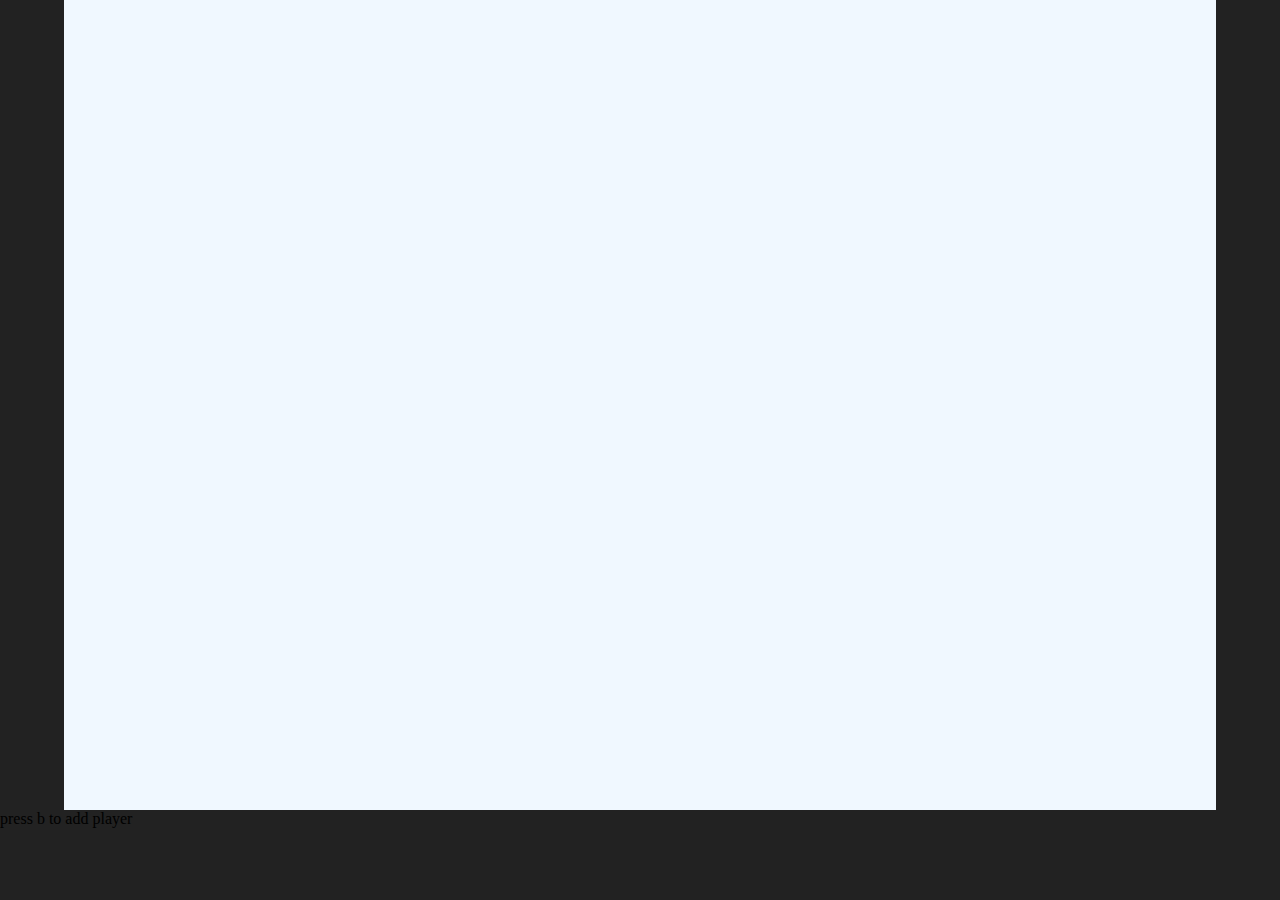
==== index.html @ 00a7c7b5 "first commit" ====
<!DOCTYPE html>
<html lang="en">
<head>
    <meta charset="UTF-8">
    <meta name="viewport" content="width=device-width, initial-scale=1.0">
    <title>Document</title>
    <link rel="stylesheet" href="game.css">
    <script type="module" src="slimevolley.js"></script>

</head>
<body>
  <div id="main">

  </div>
  <div>press b to add player</div>
</body>
</html>
---- game.css ----
* {
	margin: 0;
	padding: 0;
}

body {
  background-color: #222222;
}

#fields {
	height: 60vh;
	width: 60vw;
	margin-left: auto;
	margin-right: auto;
	position: relative;
	background-color: aliceblue;
}




#wall {
	position: absolute;
	margin-left: auto;
	margin-right: auto;
	bottom: 0px;
	left: 50%;
	width: 3%;
	height: 20%;
	background-color: darkblue;
}

#wall-top {
	position: absolute;
	width: 10px;
	height: 5px;
	bottom: 0px;
	left: 10%;
	border-top-left-radius: 110px;
	border-top-right-radius: 110px;
	border-bottom: 0;
}

#wall,
#wall-top {
	background-color: darkblue;
}

.ball {
	position: absolute;
	top: 100px;
	left: 255px;
	width: 40px;
	height: 40px;
	border-radius: 50%;
	background-color: rebeccapurple;
}

.slime {
	position: absolute;
	width: 100px;
	height: 50px;
	border-top-left-radius: 110px;
	border-top-right-radius: 110px;
	border-bottom: 0;
}



#slime1 {
	top: 200px;
	left: 155px;
	background-color: gold;
}



#slime2 {
	top: 200px;
	left: 505px;
	background-color: crimson;
}

#menu {
	height: 70%;
	width: 100%;
	display: grid;
	position: absolute;
	top: 15%;
	transform;
	translateY(-50%);
	grid-template-columns: repeat(10, 1fr);
	gap: 10px;
	grid-template-rows: 1fr 1fr 1fr 1fr 3fr;
}

div#menu>div {
	margin-left: auto;
	margin-right: auto;
}

.slimePic1 {
	grid-column: 1 / 6;
	grid-row: 1;
}

.slimePic2 {
	grid-column: 7 / 11;
	grid-row: 1;
}

.player1 {
	grid-column: 1 / 6;
	grid-row: 2
}

.player2 {
	grid-column: 6 / 11;
	grid-row: 2;
}

#p1up {
	grid-column: 3;
	grid-row: 3;
}

#p2up {
	grid-column: 8;
	grid-row: 3;
}

#p1left {
	grid-column: 2;
	grid-row: 4;
}

#p1right {
	grid-column: 4;
	grid-row: 4;
}

#p2left {
	grid-column: 7;
	grid-row: 4;
}

#p2right {
	grid-column: 9;
	grid-row: 4;
}

#start-button {
	grid-column: 1 / 11;
	grid-row: 5;
}

.slimeNP {
	width: 100px;
	height: 50px;
	background-color: gold;
	border-top-left-radius: 110px;
	border-top-right-radius: 110px;
	border-bottom: 0;
}

.slimeNP2 {
	width: 100px;
	height: 50px;
	background-color: crimson;
	border-top-left-radius: 110px;
	border-top-right-radius: 110px;
	border-bottom: 0;
}

#score-board {
	width: 100%;
	height: 20%;
	list-style-type: disc;
	list-style-position: inside;
	display: grid;
	grid-template-columns: repeat(5, 1fr) 4fr repeat(5, 1fr);
	gap: 1px;
}

#score-board>li {
	font-size: 50px;
	margin-left: 40%;
	margin-right: auto;
}

.score1 {
	color: gold;
}

.score2 {
	color: crimson;
}

.noScore {
	color: floralwhite;
}

.empty {
	list-style-type: none;
}

.scoreBall {
	width: 40px;
	height: 40px;
	border-radius: 50%;
}

.modal {
	display: block;
	position: relative;
	z-index: 1;
	left: 0;
	top: 20%;
	width: 100%;
	height: 8vh;
	background-color: gray;
}

.modal>p {
	font-size: 6vh;
}

#countdown {
	display: none;
	margin: auto;
	text-align: center;
}

#win-screen {
	display: none;
	text-align: center;
}

#key-prompt {
	display: none;
	font-size: 5vh;
	margin: auto;
	text-align: center;
	position: relative;
	z-index: 1;
	width: 30vw;
	height: 30vh;
	background-color: gray;
}


#main {
	height: 90vh;
	width: 90vw;
	margin: auto auto auto auto;
	position: relative;
	background-color: aliceblue;
	display: flex;
	flex-wrap: wrap;
}

.playerPreview {
  border: dashed 0.1px;
  flex-shrink: 1;
  min-width: 45%;
  flex-grow:1;
}
.teamTextContainer {
 margin: auto;
 display:flex;
 flex-direction: column;
 align-items: center;
}
.teamTextContainer  button {
  margin: 5px;
  padding: 10px 0px 10px 0px;
  border: none;
  text-decoration: none;
  background-color: #222222;
  color: aliceblue;
  width: 3rem;

}
.nameContainer {
  background-color: #222222;
  color: aliceblue;
  width: 100%;
  display: flex;
  flex-direction: row;
  align-items:center;
  padding: 10px 0px 10px 0px;
}
.name {
  flex-grow:1;
  text-align: center;

}
.teamText{
  width: 30%;
  margin: 15px;
	color: #888888;
  cursor: pointer;
}
.teamText:nth-of-type(1) {
  text-align:right;
}
.teamOne{
/*	color: #db0c0c;*/
	color: gold;

}
.teamTwo{
/*	color: #1fe322;*/
	color: crimson;
}
.teamColorOne {
	background-color: gold !important;
}

.teamColorTwo {
	background-color: crimson !important;
}

.dashCd {
/*  background-color: grey !important;*/
}
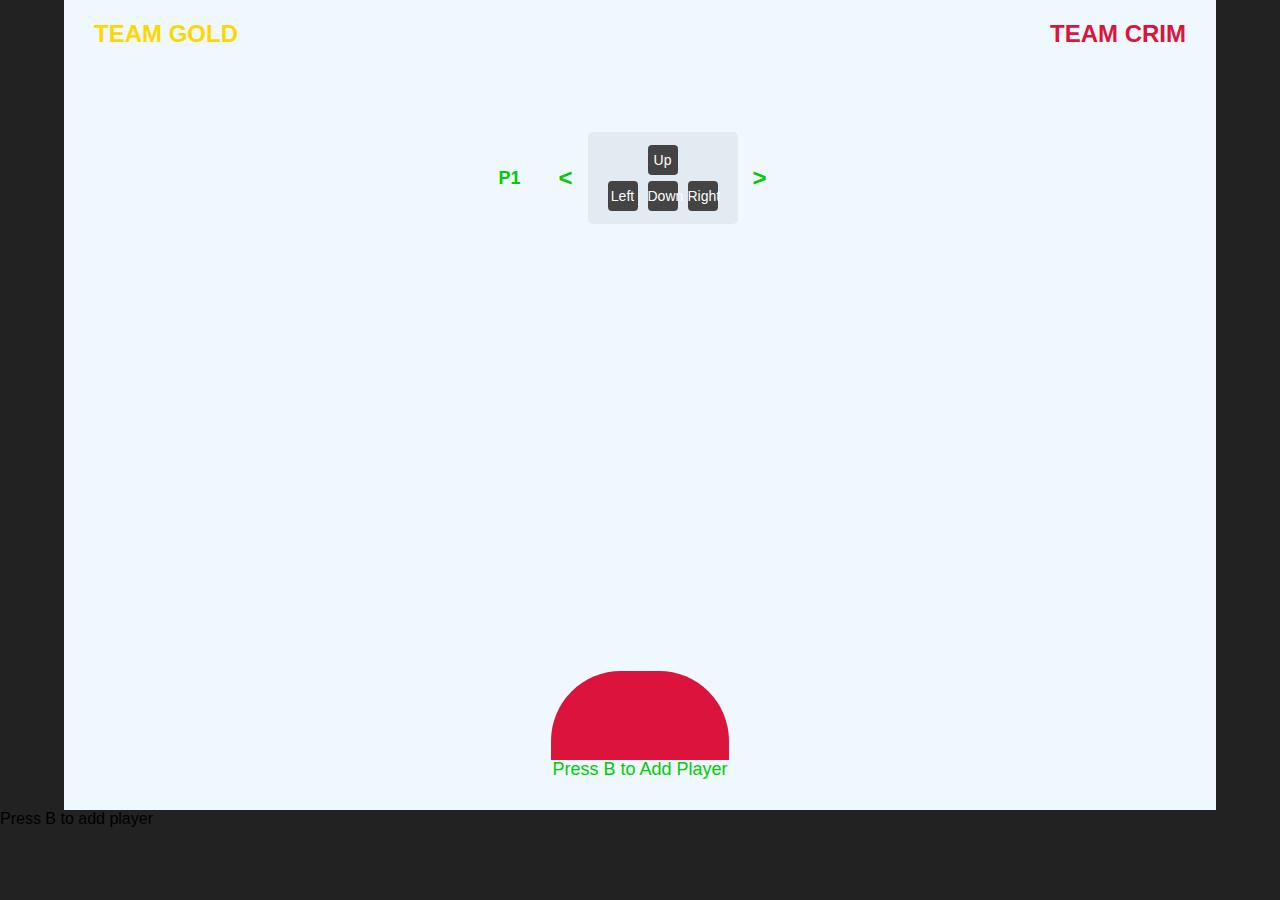
==== commit 57154ee9: "add start game functionality" ====
--- a/index.html
+++ b/index.html
@@ -1,17 +1,22 @@
 <!DOCTYPE html>
 <html lang="en">
+
 <head>
-    <meta charset="UTF-8">
-    <meta name="viewport" content="width=device-width, initial-scale=1.0">
-    <title>Document</title>
-    <link rel="stylesheet" href="game.css">
-    <script type="module" src="slimevolley.js"></script>
+  <meta charset="UTF-8">
+  <meta name="viewport" content="width=device-width, initial-scale=1.0">
+  <title>Slime Volleyball</title>
+  <link rel="stylesheet" href="game.css">
+  <script type="module" src="events.js"></script>
+  <script type="module" src="constants.js"></script>
+  <script type="module" src="gameState.js"></script>
+  <script type="module" src="startButton.js"></script>
+  <script type="module" src="slimevolley.js"></script>
+</head>
 
-</head>
 <body>
   <div id="main">
+  </div>
+  <div class="instructions">Press B to add player</div>
+</body>
 
-  </div>
-  <div>press b to add player</div>
-</body>
-</html>
+</html>--- a/game.css
+++ b/game.css
@@ -1,326 +1,448 @@
 * {
-	margin: 0;
-	padding: 0;
+  margin: 0;
+  padding: 0;
+  box-sizing: border-box;
 }
 
 body {
   background-color: #222222;
-}
-
-#fields {
-	height: 60vh;
-	width: 60vw;
-	margin-left: auto;
-	margin-right: auto;
-	position: relative;
-	background-color: aliceblue;
-}
-
-
-
+  font-family: Arial, sans-serif;
+}
+
+#main {
+  height: 90vh;
+  width: 90vw;
+  margin: auto;
+  position: relative;
+  background-color: aliceblue;
+  display: flex;
+  flex-direction: column;
+}
+
+.teamHeadersContainer {
+  display: flex;
+  justify-content: space-between;
+  width: 100%;
+  padding: 10px 0;
+}
+
+.teamHeader {
+  font-size: 24px;
+  font-weight: bold;
+  padding: 10px 30px;
+}
+
+.teamGoldHeader {
+  color: gold;
+}
+
+.teamCrimHeader {
+  color: crimson;
+}
+
+.playersArea {
+  display: flex;
+  flex-direction: column;
+  align-items: center;
+  padding: 20px;
+  flex-grow: 1;
+  position: relative;
+  min-height: 400px;
+}
+
+.playerContainer {
+  display: flex;
+  align-items: center;
+  margin: 15px 0;
+  transition: transform 0.3s ease;
+  position: relative;
+  width: 100%;
+  justify-content: center;
+  height: 150px; 
+}
+
+.playerLabel {
+  color: #0c0;
+  font-weight: bold;
+  font-size: 18px;
+  margin-right: 15px;
+  min-width: 30px;
+  transition: color 0.3s ease;
+}
+
+.teamOneText {
+  color: gold;
+}
+
+.teamTwoText {
+  color: crimson;
+}
+
+.controlsContainer {
+  display: flex;
+  align-items: center;
+}
+
+/* Team selectors (arrows) */
+.teamSelector {
+  display: inline-block;
+  color: #0c0;
+  font-weight: bold;
+  font-size: 24px;
+  cursor: pointer;
+  margin: 0 15px;
+}
+
+/* Keys panel background */
+.keysPanelContainer {
+  background-color: rgba(0, 0, 0, 0.05);
+  border-radius: 5px;
+  padding: 10px;
+  width: 150px;
+}
+
+/* Keys container */
+.keysContainer {
+  display: flex;
+  flex-direction: column;
+  align-items: center;
+}
+
+.buttonLine {
+  display: flex;
+  margin: 3px 0;
+  width: 100%;
+  justify-content: center;
+}
+
+.keyButton {
+  display: inline-block;
+  background-color: #444;
+  color: white;
+  border: none;
+  border-radius: 4px;
+  margin: 0 5px;
+  width: 30px;
+  height: 30px;
+  text-align: center;
+  font-size: 14px;
+  line-height: 30px;
+  padding: 0;
+}
+
+.keySlot {
+  width: 30px;
+  height: 30px;
+  margin: 0 5px;
+}
+
+.teamOne {
+  transform: translateX(-250px);
+}
+
+.teamTwo {
+  transform: translateX(250px);
+}
+
+.addPlayerButton {
+  color: #0c0;
+  font-size: 18px;
+  cursor: pointer;
+  padding: 10px;
+  text-align: center;
+  position: absolute;
+  bottom: 20px;
+  left: 50%;
+  transform: translateX(-50%);
+}
+
+.slime {
+  position: absolute;
+  width: 70px;  
+  height: 35px; 
+  border-top-left-radius: 70px; 
+  border-top-right-radius: 70px;
+  border-bottom: 0;
+  z-index: 10;
+  transition: background-color 0.3s ease;
+}
+
+.teamColorOne {
+  background-color: gold !important;
+}
+
+.teamColorTwo {
+  background-color: crimson !important;
+}
+
+.ball {
+  position: absolute;
+  width: 40px;
+  height: 40px;
+  border-radius: 50%;
+  background-color: rebeccapurple;
+}
 
 #wall {
-	position: absolute;
-	margin-left: auto;
-	margin-right: auto;
-	bottom: 0px;
-	left: 50%;
-	width: 3%;
-	height: 20%;
-	background-color: darkblue;
-}
-
-#wall-top {
-	position: absolute;
-	width: 10px;
-	height: 5px;
-	bottom: 0px;
-	left: 10%;
-	border-top-left-radius: 110px;
-	border-top-right-radius: 110px;
-	border-bottom: 0;
-}
-
-#wall,
-#wall-top {
-	background-color: darkblue;
-}
-
+  position: absolute;
+  bottom: 0;
+  left: 50%;
+  transform: translateX(-50%);
+  width: 3%;
+  height: 20%;
+  background-color: darkblue;
+}
+
+.keyButton {
+  display: inline-block;
+  background-color: #444;
+  color: white;
+  border: none;
+  border-radius: 4px;
+  margin: 0 5px;
+  width: 30px;
+  height: 30px;
+  text-align: center;
+  font-size: 14px;
+  line-height: 30px;
+  padding: 0;
+  cursor: pointer;
+  transition: background-color 0.2s ease, transform 0.1s ease;
+}
+
+.keyButton:hover {
+  background-color: #555;
+  transform: scale(1.05);
+}
+
+.keyButton:active {
+  background-color: #333;
+  transform: scale(0.95);
+}
+
+.keyButton.listening {
+  background-color: #0c0;
+  color: black;
+  animation: pulsate 1.5s infinite;
+  transform: scale(1.1);
+  box-shadow: 0 0 5px rgba(0, 204, 0, 0.7);
+}
+
+/* Pulsating animation */
+@keyframes pulsate {
+  0% {
+    opacity: 1;
+    box-shadow: 0 0 5px rgba(0, 204, 0, 0.7);
+  }
+  50% {
+    opacity: 0.7;
+    box-shadow: 0 0 10px rgba(0, 204, 0, 1);
+  }
+  100% {
+    opacity: 1;
+    box-shadow: 0 0 5px rgba(0, 204, 0, 0.7);
+  }
+}
+
+.keysPanelContainer {
+  position: relative;
+}
+
+.keyButton.listening:after {
+  content: "Press any key";
+  position: absolute;
+  white-space: nowrap;
+  top: -25px;
+  left: 50%;
+  transform: translateX(-50%);
+  background-color: rgba(0, 0, 0, 0.7);
+  color: white;
+  padding: 3px 8px;
+  border-radius: 3px;
+  font-size: 12px;
+  pointer-events: none;
+  z-index: 100;
+}
+
+.startButton {
+  display: none; /* Hidden by default */
+  position: absolute;
+  bottom: 80px;
+  left: 50%;
+  transform: translateX(-50%);
+  padding: 15px 30px;
+  background-color: #22cc22;
+  color: white;
+  border: none;
+  border-radius: 8px;
+  font-size: 24px;
+  font-weight: bold;
+  cursor: pointer;
+  box-shadow: 0 4px 8px rgba(0, 0, 0, 0.2);
+  transition: all 0.3s ease;
+  animation: pulse 2s infinite;
+  z-index: 100;
+}
+
+.startButton:hover {
+  background-color: #33dd33;
+  transform: translateX(-50%) scale(1.05);
+  box-shadow: 0 6px 12px rgba(0, 0, 0, 0.3);
+}
+
+.startButton:active {
+  background-color: #11bb11;
+  transform: translateX(-50%) scale(0.98);
+}
+
+/* Game Field Elements */
+#gameField {
+  position: relative;
+  width: 100%;
+  height: 100%;
+  background-color: #d0e8ff;
+  overflow: hidden;
+}
+
+/* Score Board */
+.scoreBoard {
+  position: absolute;
+  top: 20px;
+  left: 50%;
+  transform: translateX(-50%);
+  display: flex;
+  justify-content: center;
+  align-items: center;
+  background-color: rgba(0, 0, 0, 0.1);
+  border-radius: 10px;
+  padding: 10px 20px;
+  z-index: 100;
+}
+
+.teamScore {
+  font-size: 36px;
+  font-weight: bold;
+  padding: 0 10px;
+}
+
+.teamOneScore {
+  color: gold;
+}
+
+.teamTwoScore {
+  color: crimson;
+}
+
+.scoreSeparator {
+  font-size: 36px;
+  font-weight: bold;
+  color: #444;
+  margin: 0 10px;
+}
+
+/* Countdown */
+.countdownContainer {
+  position: absolute;
+  top: 50%;
+  left: 50%;
+  transform: translate(-50%, -50%);
+  display: flex;
+  justify-content: center;
+  align-items: center;
+  width: 200px;
+  height: 200px;
+  background-color: rgba(0, 0, 0, 0.7);
+  border-radius: 50%;
+  z-index: 200;
+}
+
+.countdownText {
+  font-size: 100px;
+  font-weight: bold;
+  color: white;
+}
+
+/* Game Over Screen */
+.gameOverScreen {
+  position: absolute;
+  top: 0;
+  left: 0;
+  width: 100%;
+  height: 100%;
+  background-color: rgba(0, 0, 0, 0.8);
+  display: flex;
+  flex-direction: column;
+  justify-content: center;
+  align-items: center;
+  z-index: 300;
+}
+
+.gameOverText {
+  font-size: 48px;
+  font-weight: bold;
+  color: white;
+  margin-bottom: 30px;
+  text-align: center;
+}
+
+.playAgainButton {
+  padding: 15px 30px;
+  background-color: #22cc22;
+  color: white;
+  border: none;
+  border-radius: 8px;
+  font-size: 24px;
+  font-weight: bold;
+  cursor: pointer;
+  box-shadow: 0 4px 8px rgba(0, 0, 0, 0.2);
+  transition: all 0.3s ease;
+}
+
+.playAgainButton:hover {
+  background-color: #33dd33;
+  transform: scale(1.05);
+  box-shadow: 0 6px 12px rgba(0, 0, 0, 0.3);
+}
+
+.playAgainButton:active {
+  background-color: #11bb11;
+  transform: scale(0.98);
+}
+
+/* Center Wall/Net */
+#wall {
+  position: absolute;
+  bottom: 0;
+  left: 50%;
+  transform: translateX(-50%);
+  width: 10px;
+  height: 120px;
+  background-color: #0066cc;
+  border-top-left-radius: 5px;
+  border-top-right-radius: 5px;
+  z-index: 40;
+}
+
+/* Ball */
 .ball {
-	position: absolute;
-	top: 100px;
-	left: 255px;
-	width: 40px;
-	height: 40px;
-	border-radius: 50%;
-	background-color: rebeccapurple;
-}
-
-.slime {
-	position: absolute;
-	width: 100px;
-	height: 50px;
-	border-top-left-radius: 110px;
-	border-top-right-radius: 110px;
-	border-bottom: 0;
-}
-
-
-
-#slime1 {
-	top: 200px;
-	left: 155px;
-	background-color: gold;
-}
-
-
-
-#slime2 {
-	top: 200px;
-	left: 505px;
-	background-color: crimson;
-}
-
-#menu {
-	height: 70%;
-	width: 100%;
-	display: grid;
-	position: absolute;
-	top: 15%;
-	transform;
-	translateY(-50%);
-	grid-template-columns: repeat(10, 1fr);
-	gap: 10px;
-	grid-template-rows: 1fr 1fr 1fr 1fr 3fr;
-}
-
-div#menu>div {
-	margin-left: auto;
-	margin-right: auto;
-}
-
-.slimePic1 {
-	grid-column: 1 / 6;
-	grid-row: 1;
-}
-
-.slimePic2 {
-	grid-column: 7 / 11;
-	grid-row: 1;
-}
-
-.player1 {
-	grid-column: 1 / 6;
-	grid-row: 2
-}
-
-.player2 {
-	grid-column: 6 / 11;
-	grid-row: 2;
-}
-
-#p1up {
-	grid-column: 3;
-	grid-row: 3;
-}
-
-#p2up {
-	grid-column: 8;
-	grid-row: 3;
-}
-
-#p1left {
-	grid-column: 2;
-	grid-row: 4;
-}
-
-#p1right {
-	grid-column: 4;
-	grid-row: 4;
-}
-
-#p2left {
-	grid-column: 7;
-	grid-row: 4;
-}
-
-#p2right {
-	grid-column: 9;
-	grid-row: 4;
-}
-
-#start-button {
-	grid-column: 1 / 11;
-	grid-row: 5;
-}
-
-.slimeNP {
-	width: 100px;
-	height: 50px;
-	background-color: gold;
-	border-top-left-radius: 110px;
-	border-top-right-radius: 110px;
-	border-bottom: 0;
-}
-
-.slimeNP2 {
-	width: 100px;
-	height: 50px;
-	background-color: crimson;
-	border-top-left-radius: 110px;
-	border-top-right-radius: 110px;
-	border-bottom: 0;
-}
-
-#score-board {
-	width: 100%;
-	height: 20%;
-	list-style-type: disc;
-	list-style-position: inside;
-	display: grid;
-	grid-template-columns: repeat(5, 1fr) 4fr repeat(5, 1fr);
-	gap: 1px;
-}
-
-#score-board>li {
-	font-size: 50px;
-	margin-left: 40%;
-	margin-right: auto;
-}
-
-.score1 {
-	color: gold;
-}
-
-.score2 {
-	color: crimson;
-}
-
-.noScore {
-	color: floralwhite;
-}
-
-.empty {
-	list-style-type: none;
-}
-
-.scoreBall {
-	width: 40px;
-	height: 40px;
-	border-radius: 50%;
-}
-
-.modal {
-	display: block;
-	position: relative;
-	z-index: 1;
-	left: 0;
-	top: 20%;
-	width: 100%;
-	height: 8vh;
-	background-color: gray;
-}
-
-.modal>p {
-	font-size: 6vh;
-}
-
-#countdown {
-	display: none;
-	margin: auto;
-	text-align: center;
-}
-
-#win-screen {
-	display: none;
-	text-align: center;
-}
-
-#key-prompt {
-	display: none;
-	font-size: 5vh;
-	margin: auto;
-	text-align: center;
-	position: relative;
-	z-index: 1;
-	width: 30vw;
-	height: 30vh;
-	background-color: gray;
-}
-
-
-#main {
-	height: 90vh;
-	width: 90vw;
-	margin: auto auto auto auto;
-	position: relative;
-	background-color: aliceblue;
-	display: flex;
-	flex-wrap: wrap;
-}
-
-.playerPreview {
-  border: dashed 0.1px;
-  flex-shrink: 1;
-  min-width: 45%;
-  flex-grow:1;
-}
-.teamTextContainer {
- margin: auto;
- display:flex;
- flex-direction: column;
- align-items: center;
-}
-.teamTextContainer  button {
-  margin: 5px;
-  padding: 10px 0px 10px 0px;
-  border: none;
-  text-decoration: none;
-  background-color: #222222;
-  color: aliceblue;
-  width: 3rem;
-
-}
-.nameContainer {
-  background-color: #222222;
-  color: aliceblue;
-  width: 100%;
-  display: flex;
-  flex-direction: row;
-  align-items:center;
-  padding: 10px 0px 10px 0px;
-}
-.name {
-  flex-grow:1;
-  text-align: center;
-
-}
-.teamText{
-  width: 30%;
-  margin: 15px;
-	color: #888888;
-  cursor: pointer;
-}
-.teamText:nth-of-type(1) {
-  text-align:right;
-}
-.teamOne{
-/*	color: #db0c0c;*/
-	color: gold;
-
-}
-.teamTwo{
-/*	color: #1fe322;*/
-	color: crimson;
-}
-.teamColorOne {
-	background-color: gold !important;
-}
-
-.teamColorTwo {
-	background-color: crimson !important;
-}
-
-.dashCd {
-/*  background-color: grey !important;*/
-}
+  position: absolute;
+  width: 40px;
+  height: 40px;
+  border-radius: 50%;
+  background-color: rebeccapurple;
+  box-shadow: inset 0 0 10px rgba(0, 0, 0, 0.5);
+  z-index: 50;
+}
+
+/* Pulsing animation for the start button */
+@keyframes pulse {
+  0% {
+    box-shadow: 0 0 0 0 rgba(34, 204, 34, 0.7);
+  }
+  70% {
+    box-shadow: 0 0 0 10px rgba(34, 204, 34, 0);
+  }
+  100% {
+    box-shadow: 0 0 0 0 rgba(34, 204, 34, 0);
+  }
+}
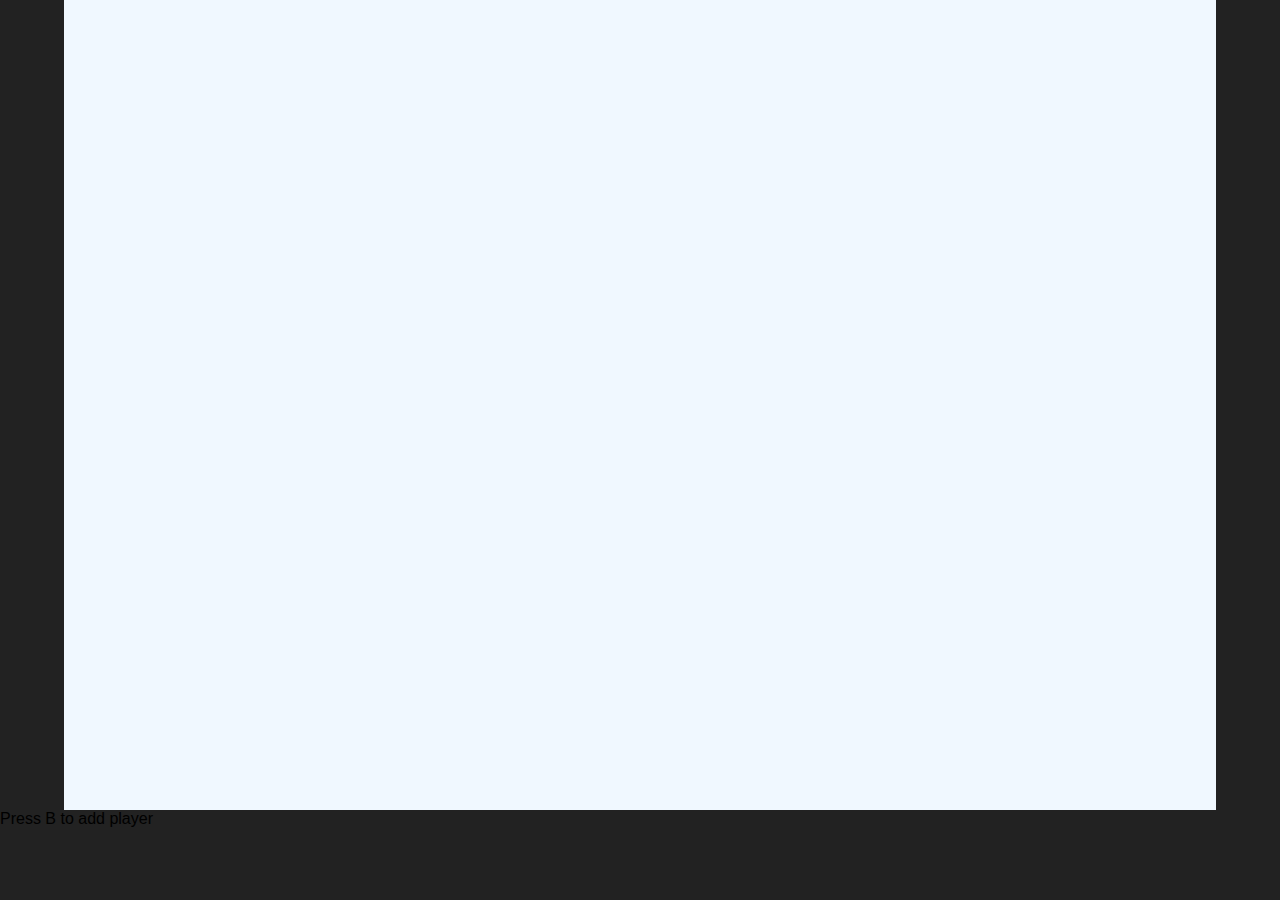
==== commit 3c092d58: "update paths after reorg" ====
--- a/index.html
+++ b/index.html
@@ -5,12 +5,12 @@
   <meta charset="UTF-8">
   <meta name="viewport" content="width=device-width, initial-scale=1.0">
   <title>Slime Volleyball</title>
-  <link rel="stylesheet" href="game.css">
-  <script type="module" src="events.js"></script>
-  <script type="module" src="constants.js"></script>
-  <script type="module" src="gameState.js"></script>
-  <script type="module" src="startButton.js"></script>
-  <script type="module" src="slimevolley.js"></script>
+  <link rel="stylesheet" href="src/game.css">
+  <script type="module" src="src/core/events.js"></script>
+  <script type="module" src="config.js"></script>
+  <script type="module" src="src/core/gameState.js"></script>
+  <script type="module" src="src/ui/startButton.js"></script>
+  <script type="module" src="src/slimevolley.js"></script>
 </head>
 
 <body>
--- a/src/game.css
+++ b/src/game.css
@@ -0,0 +1,448 @@
+* {
+  margin: 0;
+  padding: 0;
+  box-sizing: border-box;
+}
+
+body {
+  background-color: #222222;
+  font-family: Arial, sans-serif;
+}
+
+#main {
+  height: 90vh;
+  width: 90vw;
+  margin: auto;
+  position: relative;
+  background-color: aliceblue;
+  display: flex;
+  flex-direction: column;
+}
+
+.teamHeadersContainer {
+  display: flex;
+  justify-content: space-between;
+  width: 100%;
+  padding: 10px 0;
+}
+
+.teamHeader {
+  font-size: 24px;
+  font-weight: bold;
+  padding: 10px 30px;
+}
+
+.teamGoldHeader {
+  color: gold;
+}
+
+.teamCrimHeader {
+  color: crimson;
+}
+
+.playersArea {
+  display: flex;
+  flex-direction: column;
+  align-items: center;
+  padding: 20px;
+  flex-grow: 1;
+  position: relative;
+  min-height: 400px;
+}
+
+.playerContainer {
+  display: flex;
+  align-items: center;
+  margin: 15px 0;
+  transition: transform 0.3s ease;
+  position: relative;
+  width: 100%;
+  justify-content: center;
+  height: 150px; 
+}
+
+.playerLabel {
+  color: #0c0;
+  font-weight: bold;
+  font-size: 18px;
+  margin-right: 15px;
+  min-width: 30px;
+  transition: color 0.3s ease;
+}
+
+.teamOneText {
+  color: gold;
+}
+
+.teamTwoText {
+  color: crimson;
+}
+
+.controlsContainer {
+  display: flex;
+  align-items: center;
+}
+
+/* Team selectors (arrows) */
+.teamSelector {
+  display: inline-block;
+  color: #0c0;
+  font-weight: bold;
+  font-size: 24px;
+  cursor: pointer;
+  margin: 0 15px;
+}
+
+/* Keys panel background */
+.keysPanelContainer {
+  background-color: rgba(0, 0, 0, 0.05);
+  border-radius: 5px;
+  padding: 10px;
+  width: 150px;
+}
+
+/* Keys container */
+.keysContainer {
+  display: flex;
+  flex-direction: column;
+  align-items: center;
+}
+
+.buttonLine {
+  display: flex;
+  margin: 3px 0;
+  width: 100%;
+  justify-content: center;
+}
+
+.keyButton {
+  display: inline-block;
+  background-color: #444;
+  color: white;
+  border: none;
+  border-radius: 4px;
+  margin: 0 5px;
+  width: 30px;
+  height: 30px;
+  text-align: center;
+  font-size: 14px;
+  line-height: 30px;
+  padding: 0;
+}
+
+.keySlot {
+  width: 30px;
+  height: 30px;
+  margin: 0 5px;
+}
+
+.teamOne {
+  transform: translateX(-250px);
+}
+
+.teamTwo {
+  transform: translateX(250px);
+}
+
+.addPlayerButton {
+  color: #0c0;
+  font-size: 18px;
+  cursor: pointer;
+  padding: 10px;
+  text-align: center;
+  position: absolute;
+  bottom: 20px;
+  left: 50%;
+  transform: translateX(-50%);
+}
+
+.slime {
+  position: absolute;
+  width: 70px;  
+  height: 35px; 
+  border-top-left-radius: 70px; 
+  border-top-right-radius: 70px;
+  border-bottom: 0;
+  z-index: 10;
+  transition: background-color 0.3s ease;
+}
+
+.teamColorOne {
+  background-color: gold !important;
+}
+
+.teamColorTwo {
+  background-color: crimson !important;
+}
+
+.ball {
+  position: absolute;
+  width: 40px;
+  height: 40px;
+  border-radius: 50%;
+  background-color: rebeccapurple;
+}
+
+#wall {
+  position: absolute;
+  bottom: 0;
+  left: 50%;
+  transform: translateX(-50%);
+  width: 3%;
+  height: 20%;
+  background-color: darkblue;
+}
+
+.keyButton {
+  display: inline-block;
+  background-color: #444;
+  color: white;
+  border: none;
+  border-radius: 4px;
+  margin: 0 5px;
+  width: 30px;
+  height: 30px;
+  text-align: center;
+  font-size: 14px;
+  line-height: 30px;
+  padding: 0;
+  cursor: pointer;
+  transition: background-color 0.2s ease, transform 0.1s ease;
+}
+
+.keyButton:hover {
+  background-color: #555;
+  transform: scale(1.05);
+}
+
+.keyButton:active {
+  background-color: #333;
+  transform: scale(0.95);
+}
+
+.keyButton.listening {
+  background-color: #0c0;
+  color: black;
+  animation: pulsate 1.5s infinite;
+  transform: scale(1.1);
+  box-shadow: 0 0 5px rgba(0, 204, 0, 0.7);
+}
+
+/* Pulsating animation */
+@keyframes pulsate {
+  0% {
+    opacity: 1;
+    box-shadow: 0 0 5px rgba(0, 204, 0, 0.7);
+  }
+  50% {
+    opacity: 0.7;
+    box-shadow: 0 0 10px rgba(0, 204, 0, 1);
+  }
+  100% {
+    opacity: 1;
+    box-shadow: 0 0 5px rgba(0, 204, 0, 0.7);
+  }
+}
+
+.keysPanelContainer {
+  position: relative;
+}
+
+.keyButton.listening:after {
+  content: "Press any key";
+  position: absolute;
+  white-space: nowrap;
+  top: -25px;
+  left: 50%;
+  transform: translateX(-50%);
+  background-color: rgba(0, 0, 0, 0.7);
+  color: white;
+  padding: 3px 8px;
+  border-radius: 3px;
+  font-size: 12px;
+  pointer-events: none;
+  z-index: 100;
+}
+
+.startButton {
+  display: none; /* Hidden by default */
+  position: absolute;
+  bottom: 80px;
+  left: 50%;
+  transform: translateX(-50%);
+  padding: 15px 30px;
+  background-color: #22cc22;
+  color: white;
+  border: none;
+  border-radius: 8px;
+  font-size: 24px;
+  font-weight: bold;
+  cursor: pointer;
+  box-shadow: 0 4px 8px rgba(0, 0, 0, 0.2);
+  transition: all 0.3s ease;
+  animation: pulse 2s infinite;
+  z-index: 100;
+}
+
+.startButton:hover {
+  background-color: #33dd33;
+  transform: translateX(-50%) scale(1.05);
+  box-shadow: 0 6px 12px rgba(0, 0, 0, 0.3);
+}
+
+.startButton:active {
+  background-color: #11bb11;
+  transform: translateX(-50%) scale(0.98);
+}
+
+/* Game Field Elements */
+#gameField {
+  position: relative;
+  width: 100%;
+  height: 100%;
+  background-color: #d0e8ff;
+  overflow: hidden;
+}
+
+/* Score Board */
+.scoreBoard {
+  position: absolute;
+  top: 20px;
+  left: 50%;
+  transform: translateX(-50%);
+  display: flex;
+  justify-content: center;
+  align-items: center;
+  background-color: rgba(0, 0, 0, 0.1);
+  border-radius: 10px;
+  padding: 10px 20px;
+  z-index: 100;
+}
+
+.teamScore {
+  font-size: 36px;
+  font-weight: bold;
+  padding: 0 10px;
+}
+
+.teamOneScore {
+  color: gold;
+}
+
+.teamTwoScore {
+  color: crimson;
+}
+
+.scoreSeparator {
+  font-size: 36px;
+  font-weight: bold;
+  color: #444;
+  margin: 0 10px;
+}
+
+/* Countdown */
+.countdownContainer {
+  position: absolute;
+  top: 50%;
+  left: 50%;
+  transform: translate(-50%, -50%);
+  display: flex;
+  justify-content: center;
+  align-items: center;
+  width: 200px;
+  height: 200px;
+  background-color: rgba(0, 0, 0, 0.7);
+  border-radius: 50%;
+  z-index: 200;
+}
+
+.countdownText {
+  font-size: 100px;
+  font-weight: bold;
+  color: white;
+}
+
+/* Game Over Screen */
+.gameOverScreen {
+  position: absolute;
+  top: 0;
+  left: 0;
+  width: 100%;
+  height: 100%;
+  background-color: rgba(0, 0, 0, 0.8);
+  display: flex;
+  flex-direction: column;
+  justify-content: center;
+  align-items: center;
+  z-index: 300;
+}
+
+.gameOverText {
+  font-size: 48px;
+  font-weight: bold;
+  color: white;
+  margin-bottom: 30px;
+  text-align: center;
+}
+
+.playAgainButton {
+  padding: 15px 30px;
+  background-color: #22cc22;
+  color: white;
+  border: none;
+  border-radius: 8px;
+  font-size: 24px;
+  font-weight: bold;
+  cursor: pointer;
+  box-shadow: 0 4px 8px rgba(0, 0, 0, 0.2);
+  transition: all 0.3s ease;
+}
+
+.playAgainButton:hover {
+  background-color: #33dd33;
+  transform: scale(1.05);
+  box-shadow: 0 6px 12px rgba(0, 0, 0, 0.3);
+}
+
+.playAgainButton:active {
+  background-color: #11bb11;
+  transform: scale(0.98);
+}
+
+/* Center Wall/Net */
+#wall {
+  position: absolute;
+  bottom: 0;
+  left: 50%;
+  transform: translateX(-50%);
+  width: 10px;
+  height: 120px;
+  background-color: #0066cc;
+  border-top-left-radius: 5px;
+  border-top-right-radius: 5px;
+  z-index: 40;
+}
+
+/* Ball */
+.ball {
+  position: absolute;
+  width: 40px;
+  height: 40px;
+  border-radius: 50%;
+  background-color: rebeccapurple;
+  box-shadow: inset 0 0 10px rgba(0, 0, 0, 0.5);
+  z-index: 50;
+}
+
+/* Pulsing animation for the start button */
+@keyframes pulse {
+  0% {
+    box-shadow: 0 0 0 0 rgba(34, 204, 34, 0.7);
+  }
+  70% {
+    box-shadow: 0 0 0 10px rgba(34, 204, 34, 0);
+  }
+  100% {
+    box-shadow: 0 0 0 0 rgba(34, 204, 34, 0);
+  }
+}
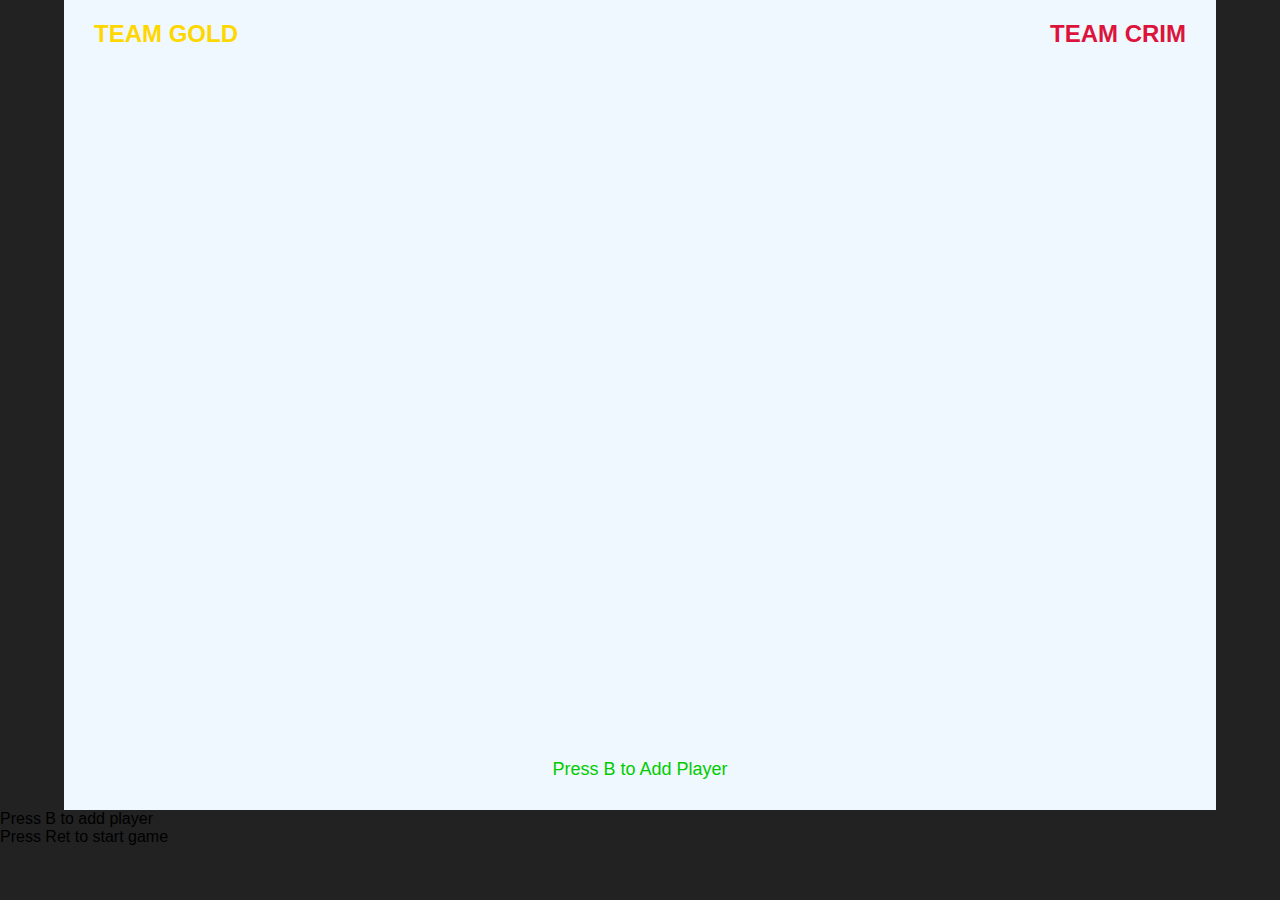
==== commit e9abbf68: "update import paths" ====
--- a/index.html
+++ b/index.html
@@ -16,7 +16,10 @@
 <body>
   <div id="main">
   </div>
-  <div class="instructions">Press B to add player</div>
+  <ul class="instructions">
+    <li>Press B to add player</li>
+    <li>Press Ret to start game</li>
+  </ul>
 </body>
 
 </html>